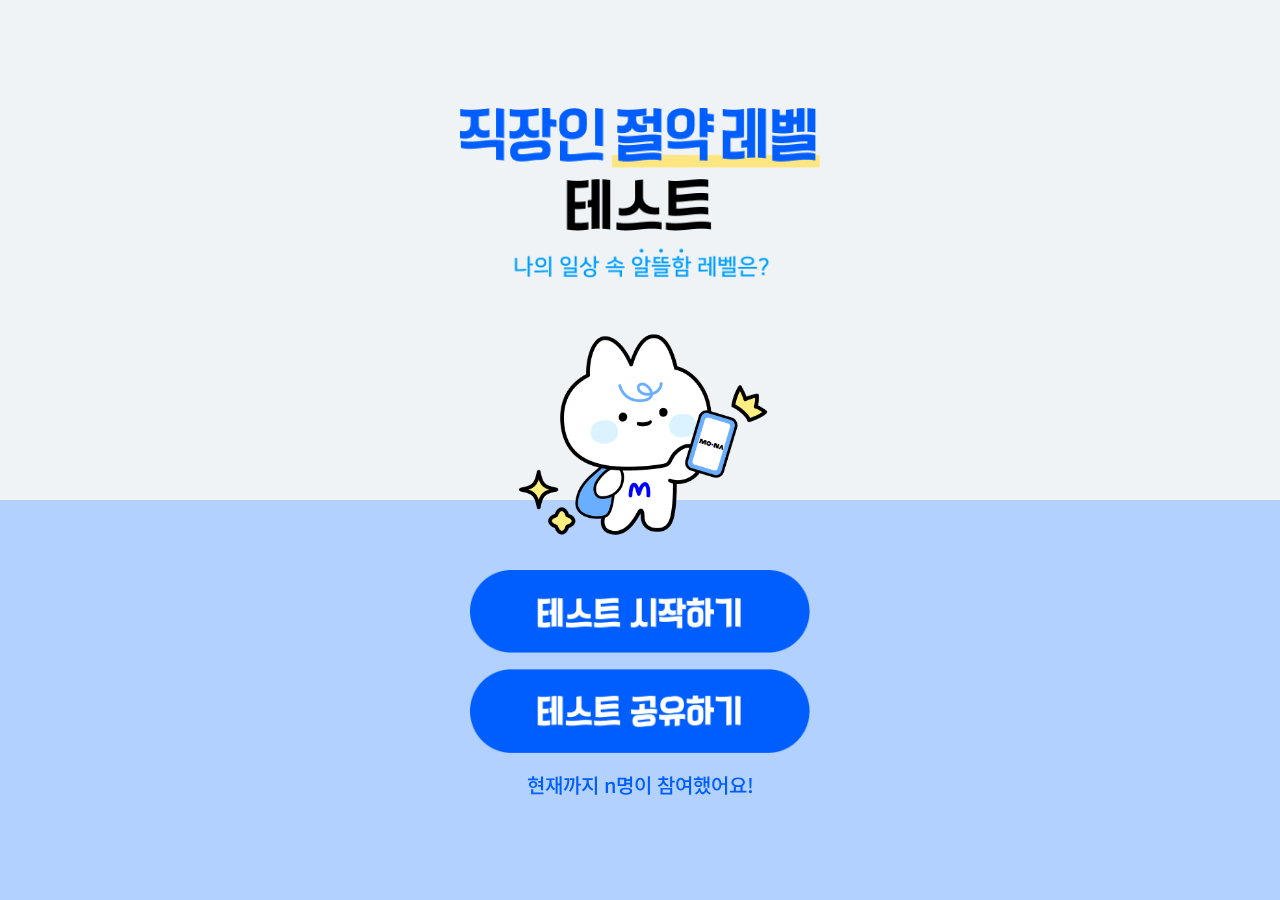
==== index.html @ 7957f5d3 "[feat] 질문 선택지 이미지 추가 및 레이아웃 수정" ====
<!DOCTYPE html>
<html lang="en">
<head>
    <meta charset="UTF-8">
    <meta name="viewport" content="width=device-width, initial-scale=1.0">
    <title>MONA 절약 유형 테스트</title>
    <link href="https://fonts.googleapis.com/css2?family=Noto+Sans+KR:wght@100;300;400;500;700;900&display=swap" rel="stylesheet">
    <link rel="stylesheet" href="indexStyles.css">
</head>
<body>
    <!-- 퀴즈 컨테이너 -->
    <div class="quiz-container">
        <!-- 이미지 -->
        <div class="image-container">
            <img id="title" src="./Images/Start/title.png">
            <img id="test_character" src="./Images/mona_character.png">
        </div>
        
        <!-- Buttons -->
        <div class="button-container">
            <img src="./Images/Start/start_button.png" id="startButton">
            <img src="./Images/Start/share_test_button.png" id="link_share">
            <div id="ppl-count">현재까지 n명이 참여했어요!</div>
        </div>

        <div class="box-container">
            <div id="blue-box"></div>
            <img id="mona-logo" src="./Images/mona-logo.png">
        </div>
        
    </div>
    <script src="indexScript.js"></script>
</body>
</html>

<!-- TODO
접속자 수 로직 구현
모나 로고 안 보이는 버그
이미지만 따로 애니메이션 출력 -->
---- indexStyles.css ----
body {
    font-family: "Noto Sans KR", sans-serif;
    background-color: #EFF3F6;

    display: flex;
    flex-direction: column; /* 위아래로 배치 */
    justify-content: center;
    align-items: center;
}


/* 컨테이너 */
.quiz-container {
    position: relative;
    margin: 0px auto 0px auto;
    padding: 20px;
    text-align: center;
}
/* 이미지 컨테이너 스타일 */
.image-container {
    display: flex;
    flex-direction: column; /* 위아래로 배치 */
    justify-content: center;
    align-items: center;
}
#title {
    margin-top: 80px;
    width: 90%;
    height: 90%;
}
#test_character {
    margin-top: 24px;
    width: 0;
    opacity: 0;
    transition: width 0.5s ease-in-out, opacity 0.5s ease-in-out;
}
/* 시작하기 버튼 */
.button-container {
    position: relative;
    display: flex;
    flex-direction: column; /* 위아래로 배치 */
    justify-content: center;
    align-items: center;
}
#startButton {
    width: 85%;
    height: 100%;
    margin: 8px;
}
#link_share {
    width: 85%;
    height: 100%;
    margin: 8px;
}
#ppl-count {
    margin-top: 9px;

    color: #005EFF;
    text-align: center;
    font-size: 20px;
    font-style: normal;
    font-weight: 500;
}
.box-container {
    position: fixed;
    top: 500px;
    left: 0;
    width: 100%;
    z-index: -1;

    display: flex;
    flex-direction: column;
    justify-content: center;
    align-items: center;
}
#blue-box {
    width: 100%;
    height: 400px;
    background-color: #B3D1FE;
    z-index: -2;
}
#mona-logo {
    position: relative;
    top: 300px;
    width: 95px;
    height: 25px;
    margin: 50px;
    z-index: 1;
}
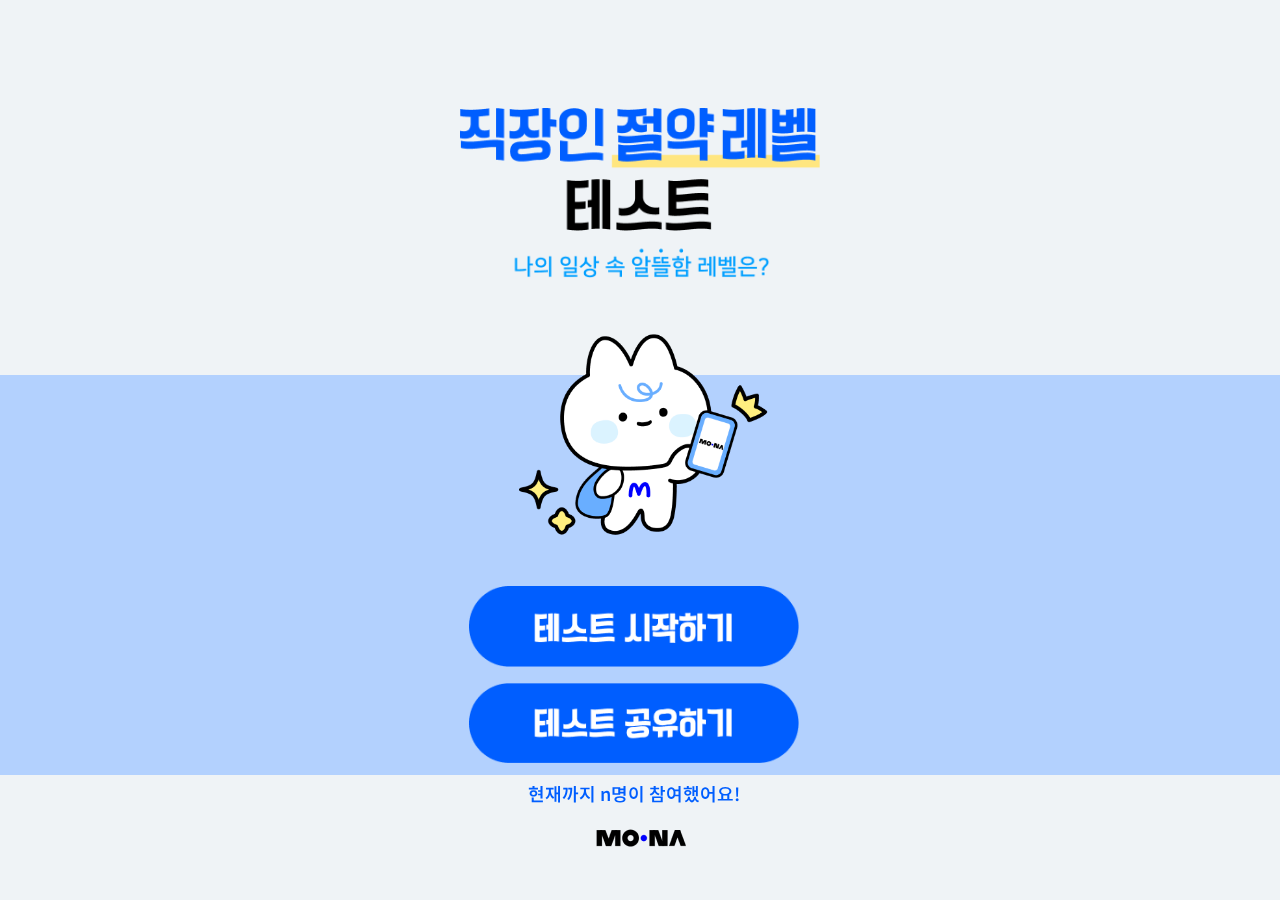
==== commit a99229de: "[fix] #1 첫 화면 > 모나 로고 안 보이는 버그 해결" ====
--- a/index.html
+++ b/index.html
@@ -6,8 +6,13 @@
     <title>MONA 절약 유형 테스트</title>
     <link href="https://fonts.googleapis.com/css2?family=Noto+Sans+KR:wght@100;300;400;500;700;900&display=swap" rel="stylesheet">
     <link rel="stylesheet" href="indexStyles.css">
+    <script defer src="indexVisit.js"></script>
 </head>
 <body>
+    <div class="box-container">
+        <div id="blue-box"></div>
+        <img id="mona-logo" src="./Images/mona-logo.png">
+    </div>
     <!-- 퀴즈 컨테이너 -->
     <div class="quiz-container">
         <!-- 이미지 -->
@@ -22,12 +27,6 @@
             <img src="./Images/Start/share_test_button.png" id="link_share">
             <div id="ppl-count">현재까지 n명이 참여했어요!</div>
         </div>
-
-        <div class="box-container">
-            <div id="blue-box"></div>
-            <img id="mona-logo" src="./Images/mona-logo.png">
-        </div>
-        
     </div>
     <script src="indexScript.js"></script>
 </body>
--- a/indexStyles.css
+++ b/indexStyles.css
@@ -36,7 +36,9 @@
 }
 /* 시작하기 버튼 */
 .button-container {
-    position: relative;
+    position: absolute;
+    top: 570px;
+
     display: flex;
     flex-direction: column; /* 위아래로 배치 */
     justify-content: center;
@@ -57,13 +59,14 @@
 
     color: #005EFF;
     text-align: center;
-    font-size: 20px;
+    font-size: 18px;
     font-style: normal;
-    font-weight: 500;
+    font-weight: 550;
 }
 .box-container {
     position: fixed;
-    top: 500px;
+    /* top: 500px; */
+    bottom: 0;
     left: 0;
     width: 100%;
     z-index: -1;
@@ -81,9 +84,31 @@
 }
 #mona-logo {
     position: relative;
-    top: 300px;
     width: 95px;
     height: 25px;
     margin: 50px;
     z-index: 1;
+}
+
+/* 화면 너비가 600px 이하일 때 */
+@media (max-width: 600px) {
+    .button-container {
+        position: absolute;
+        top: 470px;
+    
+        display: flex;
+        flex-direction: column; /* 위아래로 배치 */
+        justify-content: center;
+        align-items: center;
+    }
+    #ppl-count {
+        margin-bottom: 100px;
+        margin-top: 0px;
+        font-size: 16px;
+        font-style: normal;
+        font-weight: 450;
+    }
+    #test_character {
+        margin-top: 0px;
+    }
 }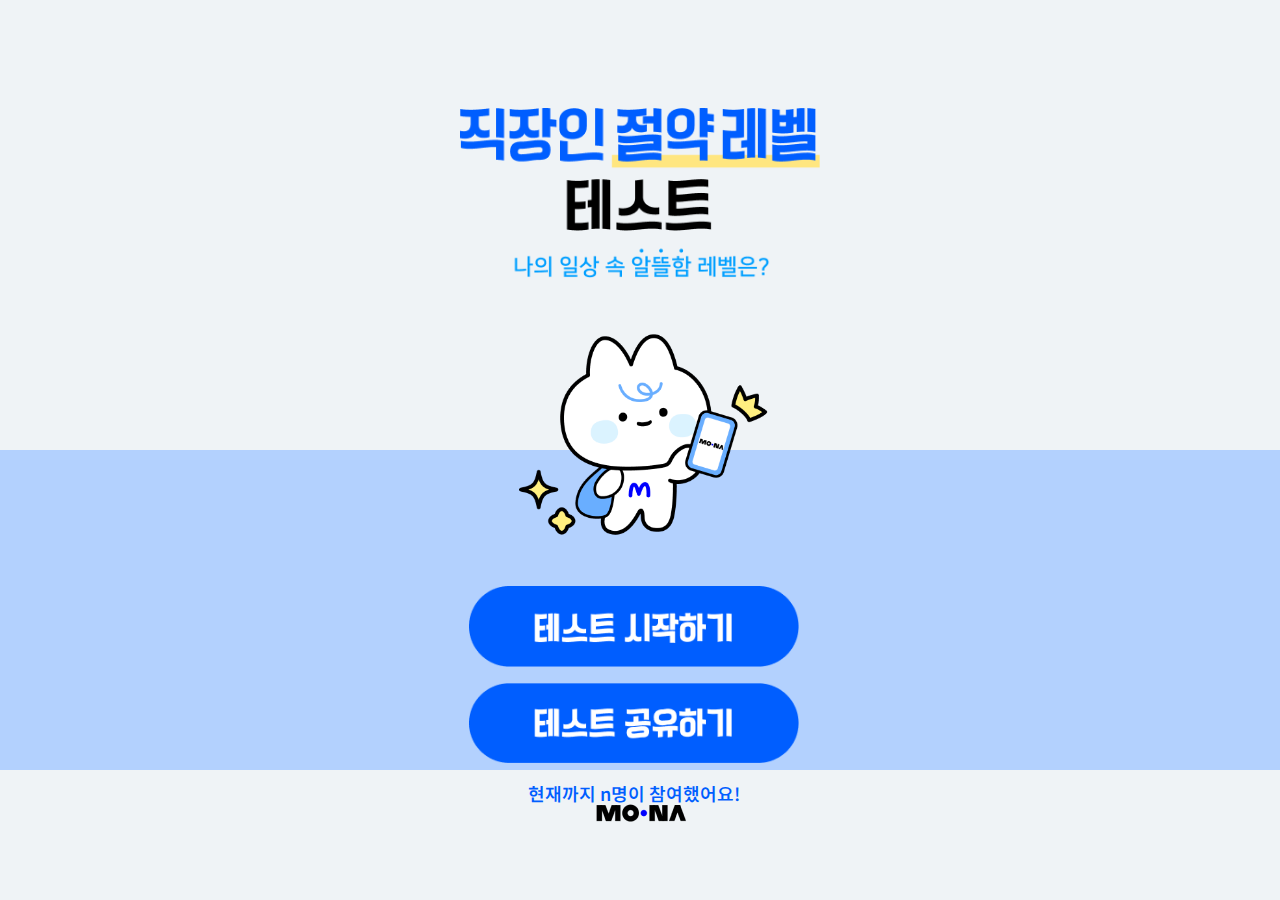
==== commit 967fc2ec: "[fix] 홈 화면 레이아웃 수정 반응형 추가" ====
--- a/index.html
+++ b/index.html
@@ -9,10 +9,6 @@
     <script defer src="indexVisit.js"></script>
 </head>
 <body>
-    <div class="box-container">
-        <div id="blue-box"></div>
-        <img id="mona-logo" src="./Images/mona-logo.png">
-    </div>
     <!-- 퀴즈 컨테이너 -->
     <div class="quiz-container">
         <!-- 이미지 -->
@@ -28,6 +24,10 @@
             <div id="ppl-count">현재까지 n명이 참여했어요!</div>
         </div>
     </div>
+    <div class="box-container">
+        <div id="blue-box"></div>
+        <img id="mona-logo" src="./Images/mona-logo.png">
+    </div>
     <script src="indexScript.js"></script>
 </body>
 </html>
--- a/indexStyles.css
+++ b/indexStyles.css
@@ -24,7 +24,7 @@
     align-items: center;
 }
 #title {
-    margin-top: 80px;
+    margin-top: 20%;
     width: 90%;
     height: 90%;
 }
@@ -44,16 +44,12 @@
     justify-content: center;
     align-items: center;
 }
-#startButton {
+#startButton, #link_share {
     width: 85%;
     height: 100%;
     margin: 8px;
 }
-#link_share {
-    width: 85%;
-    height: 100%;
-    margin: 8px;
-}
+
 #ppl-count {
     margin-top: 9px;
 
@@ -64,13 +60,14 @@
     font-weight: 550;
 }
 .box-container {
-    position: fixed;
-    /* top: 500px; */
-    bottom: 0;
+    position: absolute;
+    top: 50%;
     left: 0;
     width: 100%;
     z-index: -1;
 
+    height: 45%;
+
     display: flex;
     flex-direction: column;
     justify-content: center;
@@ -78,7 +75,7 @@
 }
 #blue-box {
     width: 100%;
-    height: 400px;
+    height: 100%;
     background-color: #B3D1FE;
     z-index: -2;
 }
@@ -86,12 +83,12 @@
     position: relative;
     width: 95px;
     height: 25px;
-    margin: 50px;
+    margin: 30px;
     z-index: 1;
 }
 
-/* 화면 너비가 600px 이하일 때 */
-@media (max-width: 600px) {
+/* 화면 너비가 600px 이하, 300px 이상일 때 */
+@media (max-width: 600px) and (min-width: 300px) {
     .button-container {
         position: absolute;
         top: 470px;
@@ -100,6 +97,11 @@
         flex-direction: column; /* 위아래로 배치 */
         justify-content: center;
         align-items: center;
+    }
+    #startButton, #link_share {
+        width: 70%;
+        height: 100%;
+        margin: 8px;
     }
     #ppl-count {
         margin-bottom: 100px;
@@ -111,4 +113,100 @@
     #test_character {
         margin-top: 0px;
     }
+    .box-container {
+        position: absolute;
+        top: 47%;
+        left: 0;
+        width: 100%;
+        z-index: -1;
+    
+        height: 50%;
+    
+        display: flex;
+        flex-direction: column;
+        justify-content: center;
+        align-items: center;
+    }
+}
+/* 화면 길이가 690px 이하일 때 */
+@media (max-height: 690px) {
+    .button-container {
+        position: absolute;
+        top: 420px;
+    
+        display: flex;
+        flex-direction: column; /* 위아래로 배치 */
+        justify-content: center;
+        align-items: center;
+    }
+    #startButton, #link_share {
+        width: 70%;
+        height: 100%;
+        margin: 8px;
+    }
+    #ppl-count {
+        margin-bottom: 100px;
+        margin-top: 0px;
+        font-size: 16px;
+        font-style: normal;
+        font-weight: 450;
+    }
+    #test_character {
+        margin-top: 0px;
+    }
+    .box-container {
+        position: absolute;
+        top: 55%;
+        left: 0;
+        width: 100%;
+        z-index: -1;
+    
+        height: 54%;
+    
+        display: flex;
+        flex-direction: column;
+        justify-content: center;
+        align-items: center;
+    }
+}
+/* 화면 길이가 690px 이하, 화면 너비가 300px 이하일 때 */
+@media (max-width: 300px) and (max-height: 690px) {
+    .button-container {
+        position: absolute;
+        top: 310px;
+    
+        display: flex;
+        flex-direction: column; /* 위아래로 배치 */
+        justify-content: center;
+        align-items: center;
+    }
+    #startButton, #link_share {
+        width: 70%;
+        height: 100%;
+        margin: 8px;
+    }
+    #ppl-count {
+        margin-bottom: 100px;
+        margin-top: 0px;
+        font-size: 16px;
+        font-style: normal;
+        font-weight: 450;
+    }
+    #test_character {
+        margin-top: 0px;
+    }
+    .box-container {
+        position: absolute;
+        top: 40%;
+        left: 0;
+        width: 100%;
+        z-index: -1;
+    
+        height: 50%;
+    
+        display: flex;
+        flex-direction: column;
+        justify-content: center;
+        align-items: center;
+    }
 }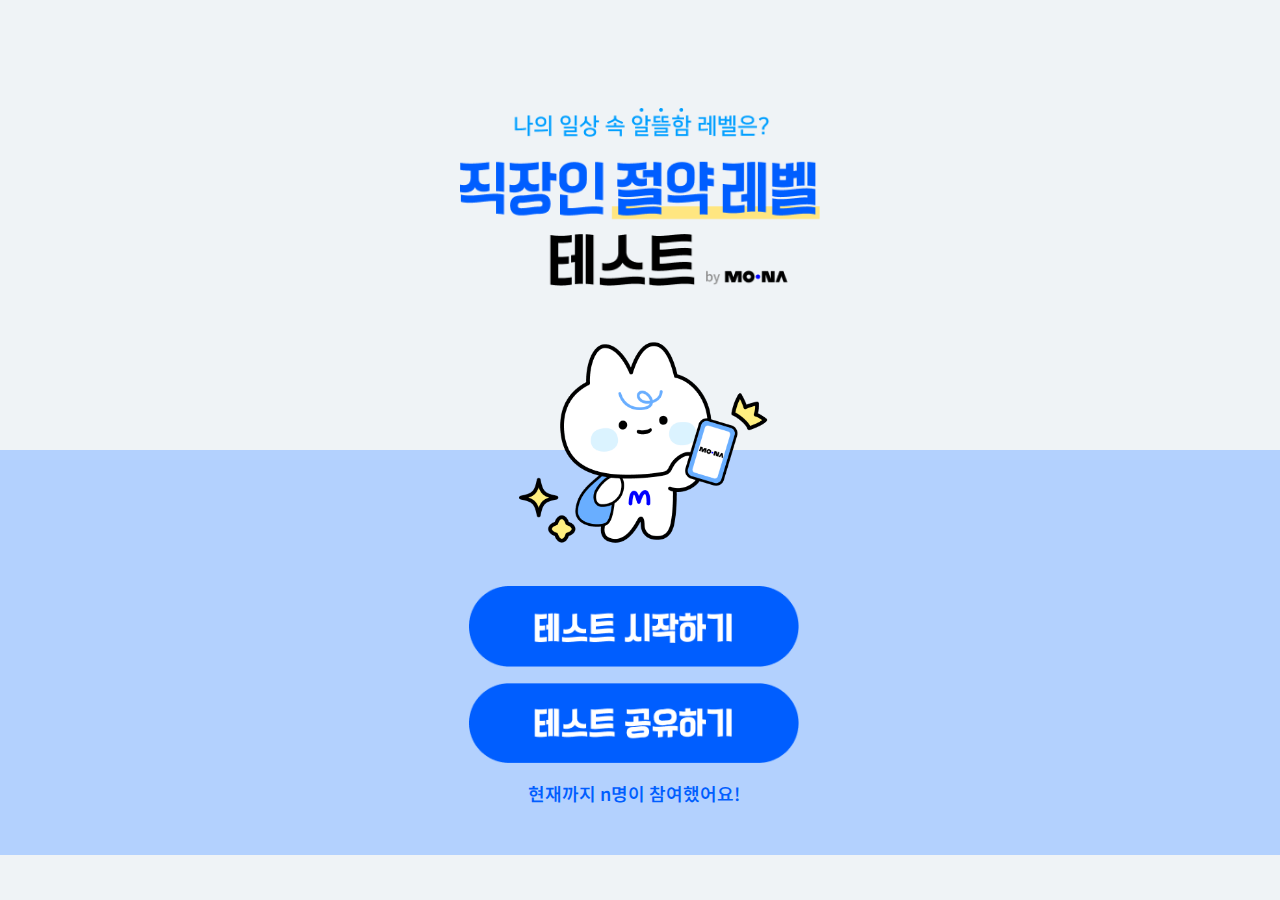
==== commit 8299e7af: "[fix] 모나 로고 제거" ====
--- a/index.html
+++ b/index.html
@@ -1,6 +1,17 @@
 <!DOCTYPE html>
 <html lang="en">
 <head>
+
+    <meta property="og:type" content="website">
+    <meta property="og:url" content="https://konai-kvl.github.io/TestWebPage/">
+    <meta property="og:title" content="MONA 절약 유형 테스트하러 가기">
+    <meta property="og:image" content="https://github.com/konai-kvl/TestWebPage/assets/87636557/6c9f3d8c-3746-43f1-9a92-8bc7db2cf687">
+    <meta property="og:description" content="내 알뜰 유형은 뭘까?">
+    <meta property="og:site_name" content="MONA 절약 유형 테스트">
+    <meta property="og:locale" content="en_US">
+    <meta property="og:image:width" content="1200">
+    <meta property="og:image:height" content="630"> 
+
     <meta charset="UTF-8">
     <meta name="viewport" content="width=device-width, initial-scale=1.0">
     <title>MONA 절약 유형 테스트</title>
@@ -26,13 +37,7 @@
     </div>
     <div class="box-container">
         <div id="blue-box"></div>
-        <img id="mona-logo" src="./Images/mona-logo.png">
     </div>
     <script src="indexScript.js"></script>
 </body>
 </html>
-
-<!-- TODO
-접속자 수 로직 구현
-모나 로고 안 보이는 버그
-이미지만 따로 애니메이션 출력 -->--- a/indexStyles.css
+++ b/indexStyles.css
@@ -79,13 +79,6 @@
     background-color: #B3D1FE;
     z-index: -2;
 }
-#mona-logo {
-    position: relative;
-    width: 95px;
-    height: 25px;
-    margin: 30px;
-    z-index: 1;
-}
 
 /* 화면 너비가 600px 이하, 300px 이상일 때 */
 @media (max-width: 600px) and (min-width: 300px) {
@@ -161,7 +154,7 @@
         width: 100%;
         z-index: -1;
     
-        height: 54%;
+        height: 100%;
     
         display: flex;
         flex-direction: column;
